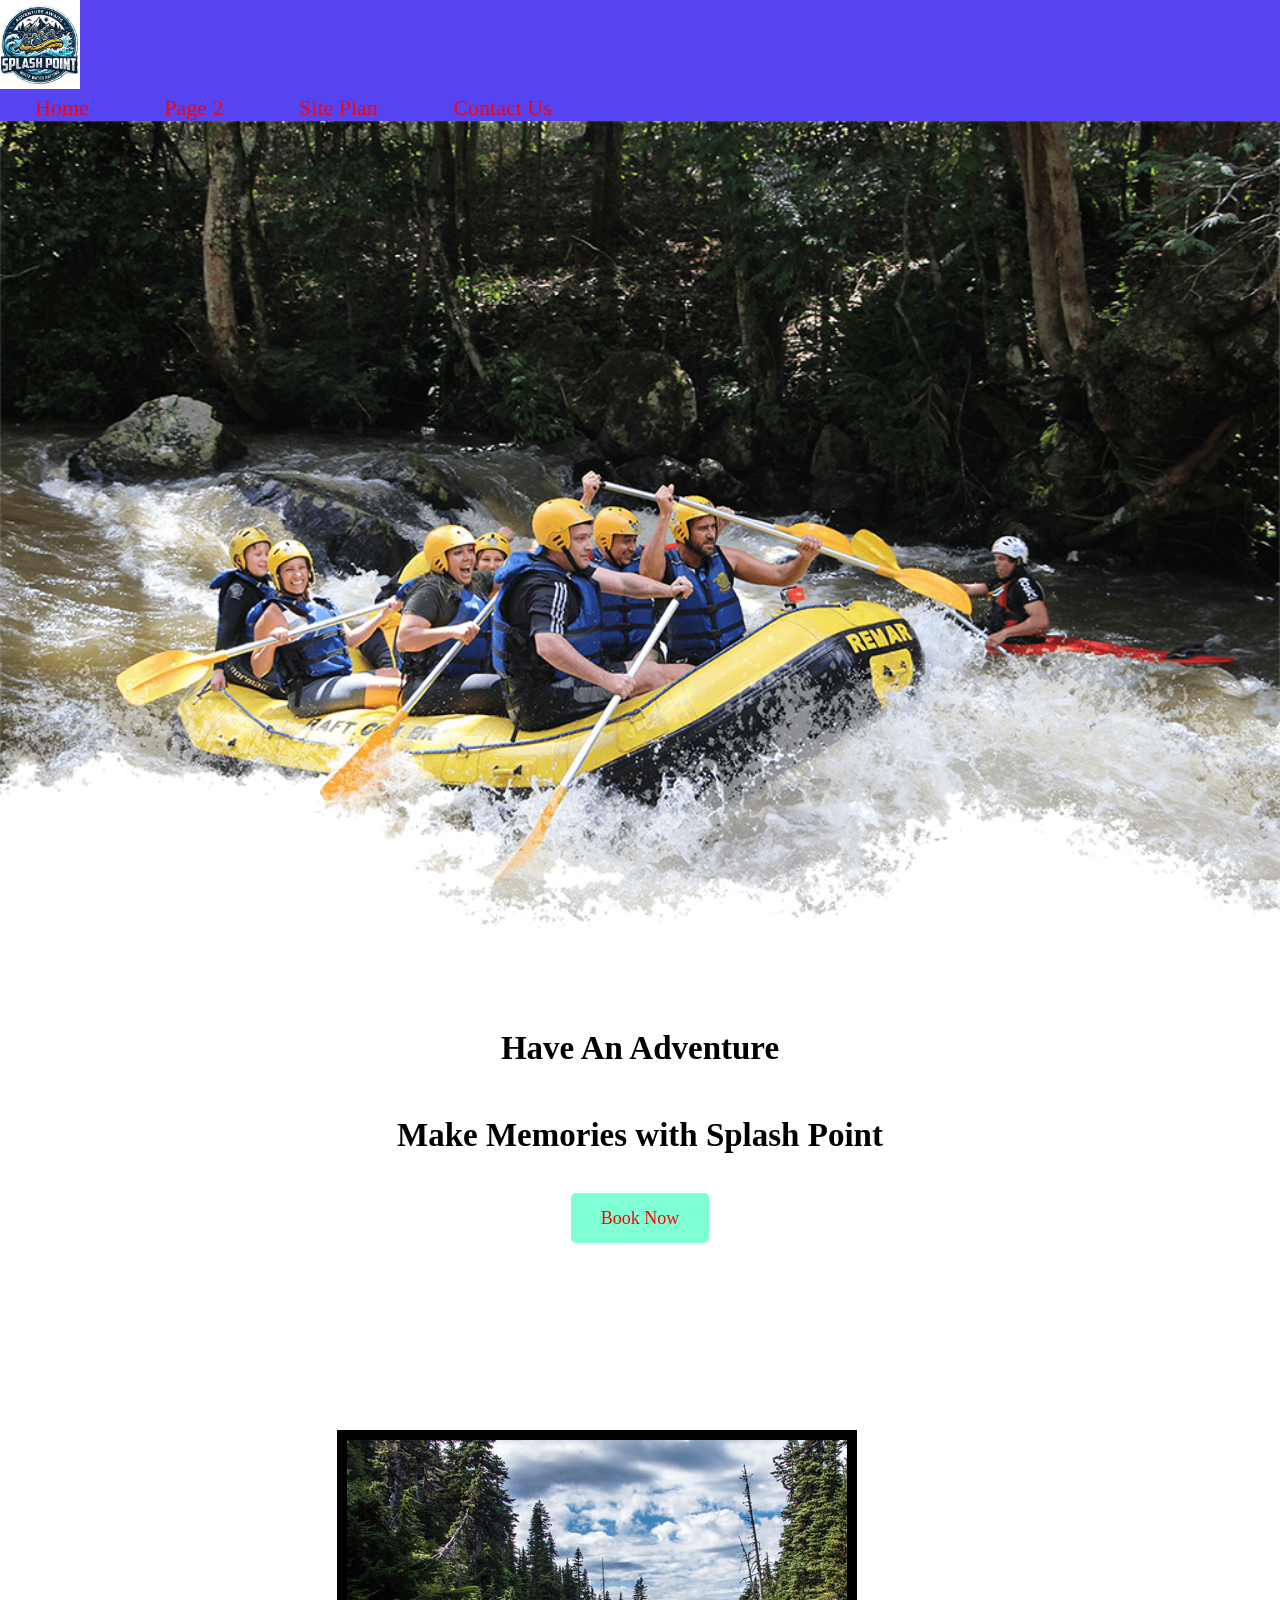
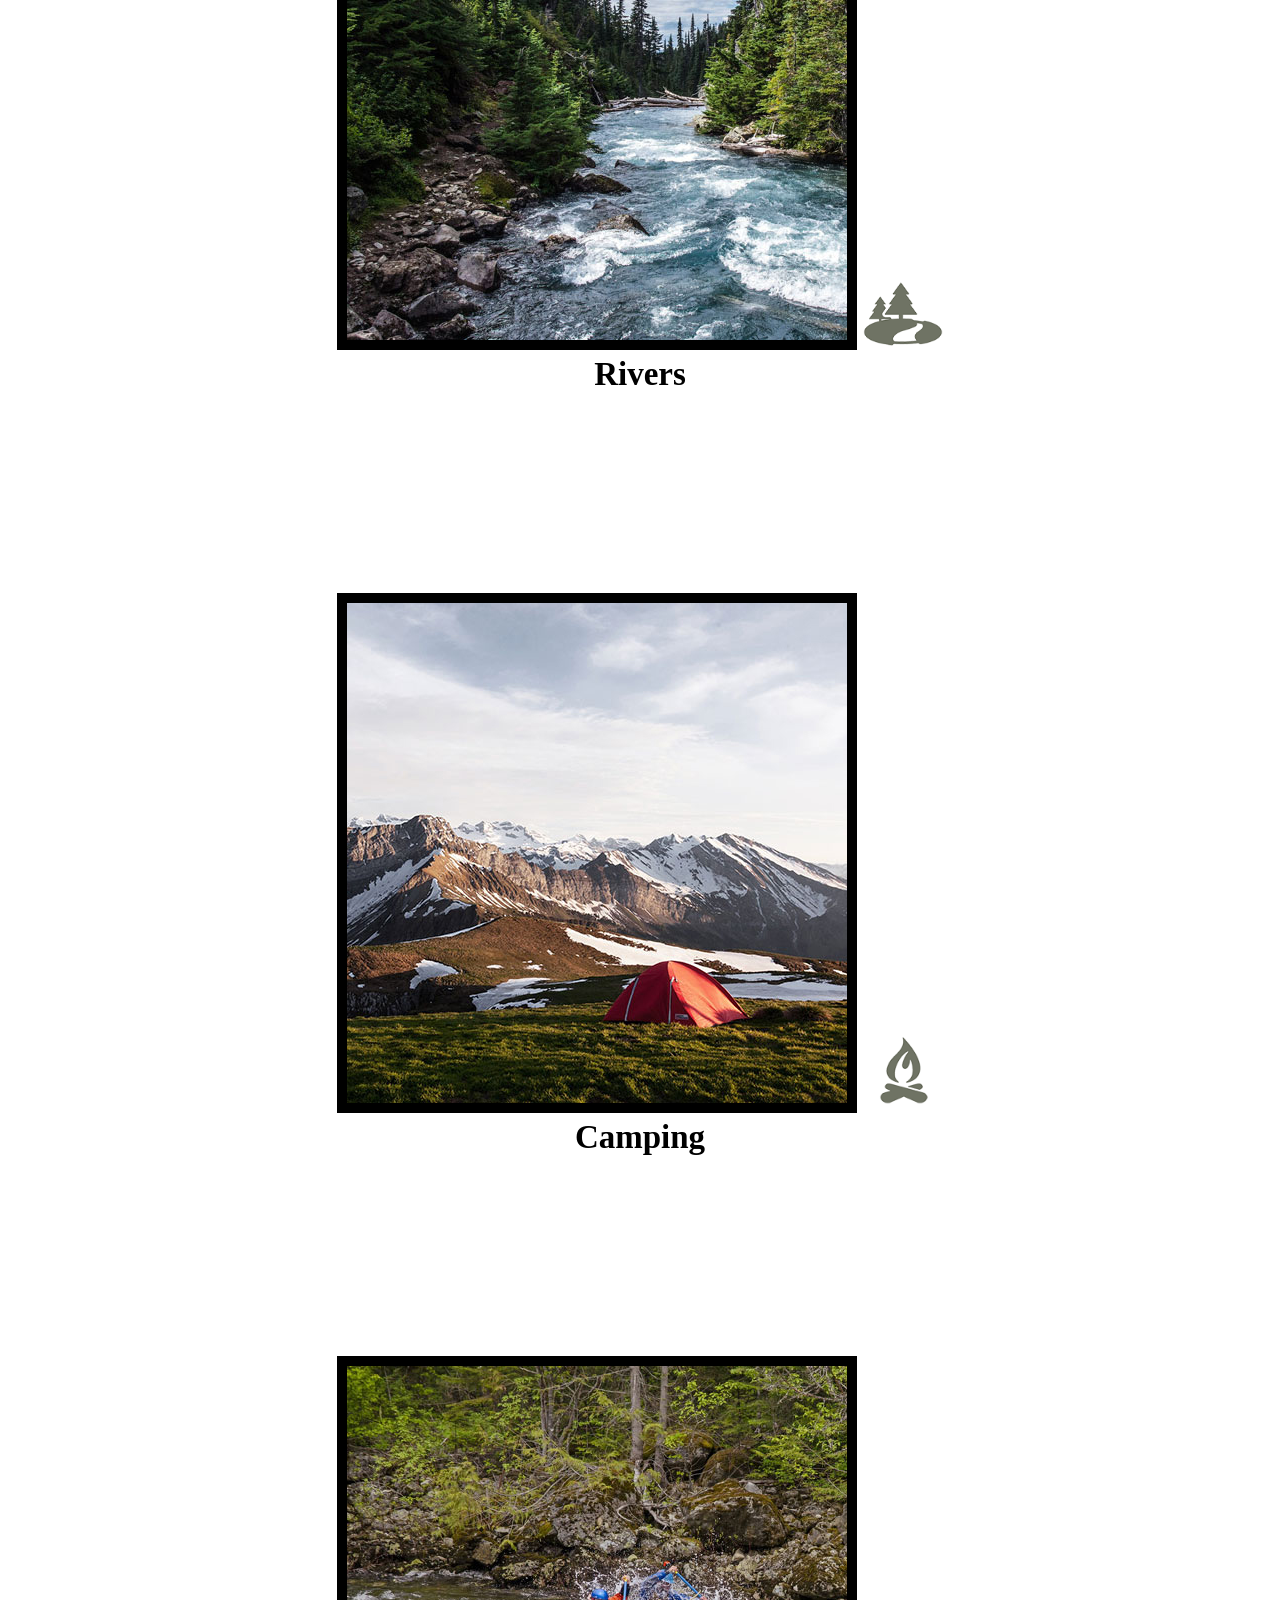
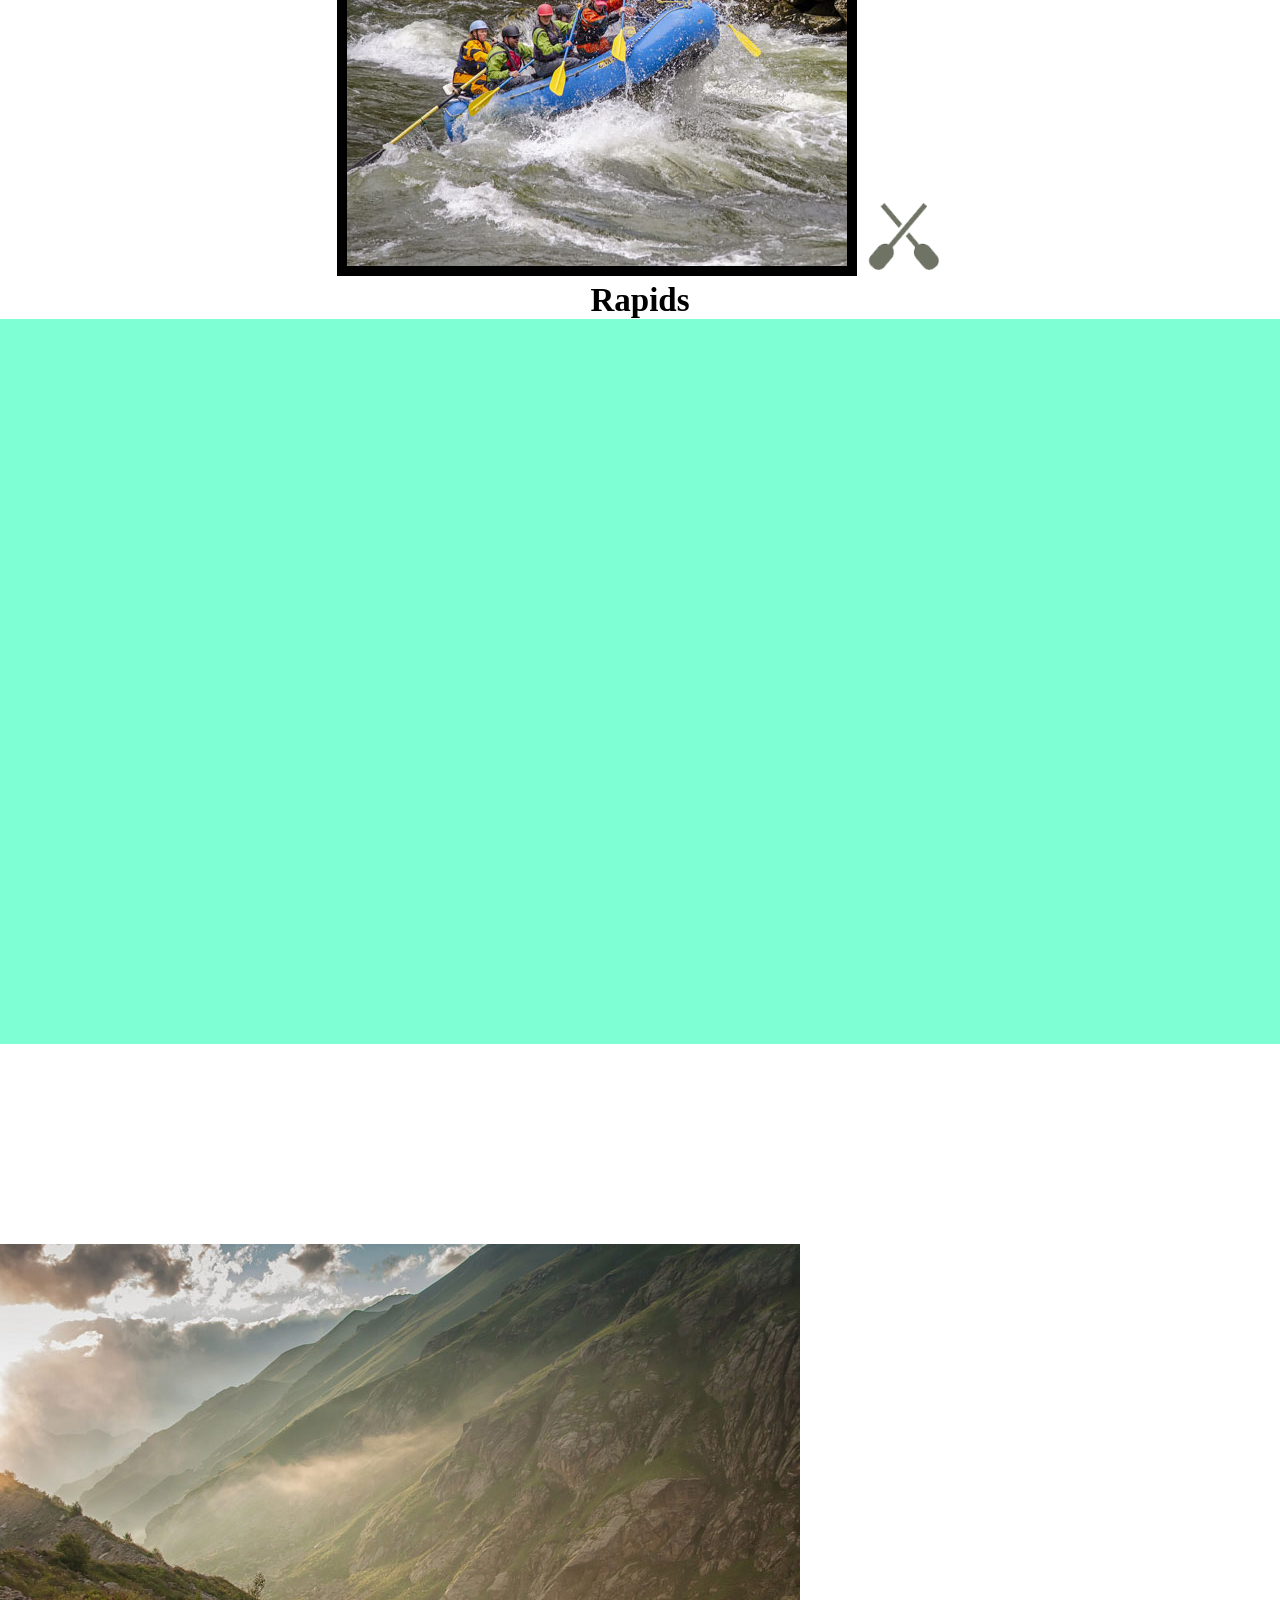
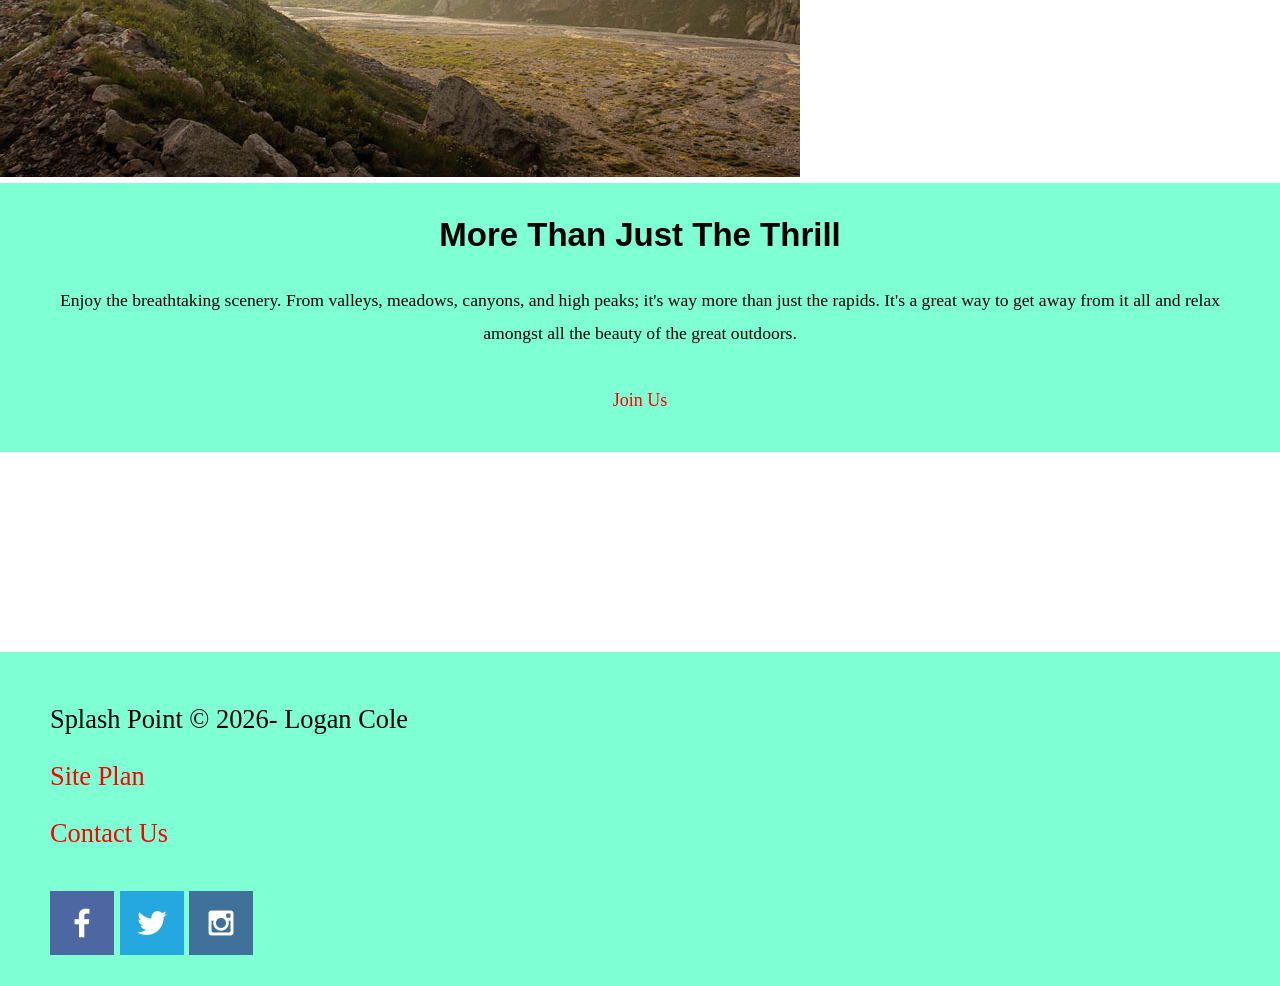
==== wwr/index.html @ 665af354 "Initial commit" ====
<!DOCTYPE html>
<html lang="en">
<head>
    <meta charset="UTF-8">
    <meta name="viewport" content="width=device-width, initial-scale=1.0">
    <title>Splash Point | Home</title>
    <link rel="stylesheet" href="styles/style.css">
</head>
<body>
    <div id="content">
        <header>
            <a id="logo_link" href="index.html">
            <img class="logo" src="images/splash-point-logo.jpg"
    alt="Splash Point Logo">
        </a>
        <nav>
            <a href="index.html">Home</a>
            <a href="#">Page 2</a>
            <a href="site-plan-rafting.html">Site Plan</a>
            <a href="contactus.html">Contact Us</a>
        </nav>
        </header>
        <div id="hero">
            <div id="hero-box">
                <img id="hero-img" src="images/hero.png" alt="People enjoying white water rafting">
            </div>
            <section id="hero-msg">
                <h1 class='button-box'>Have An Adventure</h1>
                <h2>Make Memories with Splash Point </h2>
                <div class='button-box'>
                    <a class='book' href="contactus.html">Book Now</a>
                </div>
            </section>
        </div>
        <main class="home-grid">
            <section class="rivers-card">
                <img class="card-img" src="images/rivers.jpg" alt="river in forest">
                <img class="icon" src="images/river_icon.png" alt="river icon">
                <h2>Rivers</h2>
            </section>
            <section class="camping-card">
                <img class="card-img" src="images/camping.jpg" alt="tent in mountains">
                <img class="icon" src="images/fire_icon.png" alt="fire icon">
                <h2>Camping</h2>
            </section>
            <section class="rapids-card">
                <img class="card-img" src="images/rapids.jpg" alt="rafting boat">
                <img class="icon" src="images/oars.png" alt="oars icon">
                <h2>Rapids</h2>
                <div id="background"></div>
            </section>
            <img class="mountains" src="images/mountains.jpg" alt="Misty mountains">
            <section class="msg">
                <h2>More Than Just The Thrill</h2>
                <p>Enjoy the breathtaking scenery. From valleys, meadows, canyons, and high peaks; it's way more than just the rapids. It's a great way to get away from it all and relax amongst all the beauty of the great outdoors. </p>
                <a class='join' href="rivers.html">Join Us</a>
            </section>
        </main>
        <footer>
            <p>Splash Point &copy; 2026- Logan Cole</p>
            <p><a href="site-plan-rafting.html">Site Plan</a></p>
            <p><a href="contactus.html">Contact Us</a></p>
            <div class="social">
                <a target="_blank" href="https://facebook.com">
                    <img src="images/facebook.png" alt="fb icon">
                </a>
                <a target="_blank" href="https://twitter.com">
                    <img src="images/twitter.png" alt="twitter icon">
                </a>
                <a target="_blank" href="https://instagram.com">
                <img src="images/instagram.png" alt="instagram icon">
            </a>
            </div>
        </footer>
    </div>
</body>
</html>
---- wwr/styles/style.css ----
div {
    max-width: 1600px;
    margin: 0 auto;
}
nav a {
    text-align: center;
    color: red;
    text-decoration: none;
    padding: 35px;
}
nav a:hover {
    background-color: aquamarine;
    color: red;
}
.logo {
    width: 80px;
}
#logo_link {
    padding-top: 5px;
}
.icon {
    width: 80px;
    padding-top: 10px;
}
.home-title {
    color: red;
    font-family: 'Franklin Gothic Medium', 'Arial Narrow', Arial, sans-serif;
    font-size: 2em;
    margin-top: 10px;
}
h2 {
    color: black;
    margin: 0;
}
#hero-img {
    width: 100%;
}
#hero-msg h1, #hero-msg h2{
    text-align: center;
    margin: 50px;
}
.msg {
    background-color: aquamarine;
    line-height: 1.5em;
    padding: 35px;
}
.msg h2 {
    color: black;
    font-family: Verdana, Geneva, Tahoma, sans-serif;
}
.msg p {
    color: black;
    font-size: .8em;
    padding: 15px;
}
.button-box {
    text-align: center;
}
main section {
    text-align: center;
}
main section img {
    box-sizing: border-box;
}
#background {
    height: 725px;
    background-color: aquamarine;
}
header {
    background-color: rgb(85, 68, 240);
}
body {
    background-color: white;
    font-family: cursive;
    font-size: 22px;
    padding: 0;
    margin: 0;
}
.rivers-card, .camping-card, .rapids-card {
    margin: 200px 0;
}
.card-img {
    border: 10px solid black;
}
.book, .join {
    background-color: aquamarine;
    color: red;
    text-decoration: none;
    font-size: 18px;
    padding: 15px 30px;
    margin-top: 50px;
    border-radius: 5px;
}
.book:hover, .join:hover {
    background-color: aquamarine;
    color: red;
}

footer {
    background-color: aquamarine;
    color: black;
    padding: 25px 50px;
    margin-top: 200px;
}
footer p {
    font-size: 1.2em;
}
footer p a:hover {
    text-decoration: underline;
}
footer a {
    color: red;
    text-decoration: none;
}
footer a:hover {
    color: red;
}
footer .social img {
    padding-top: 15px;
}
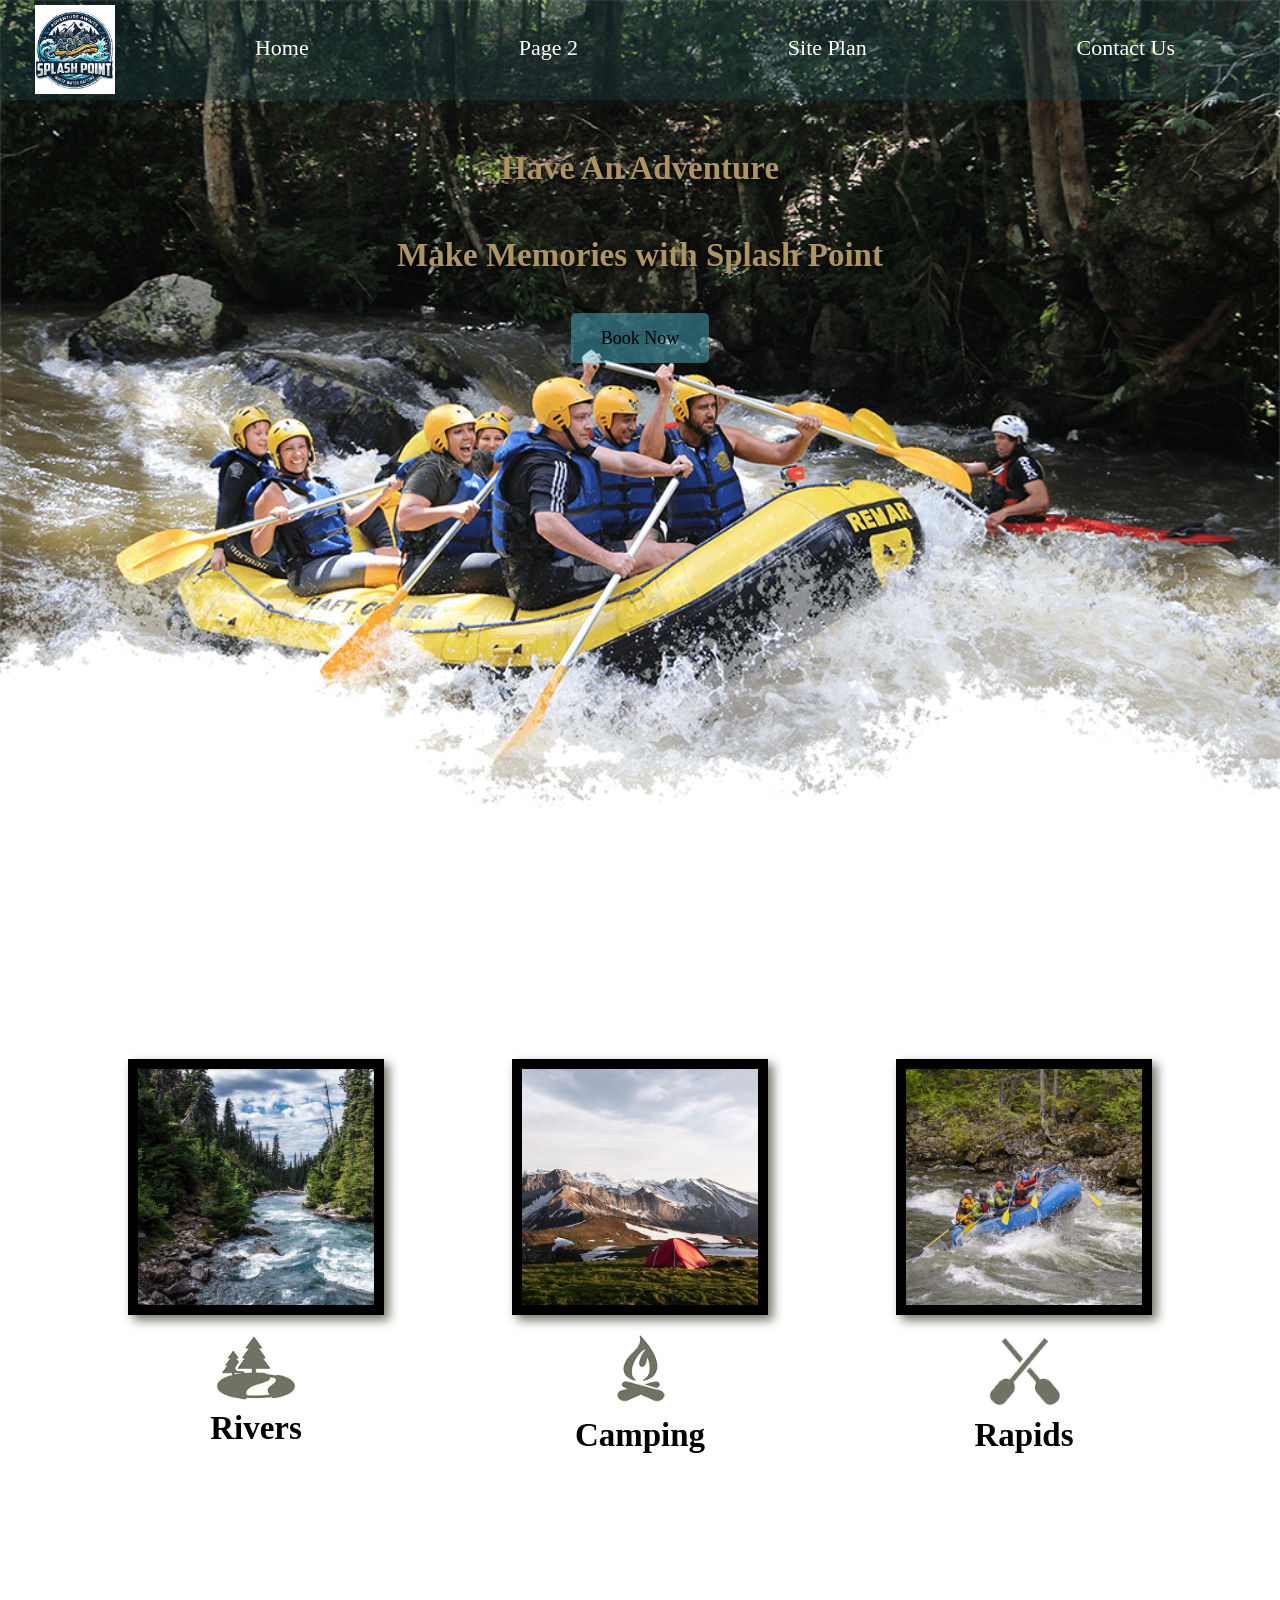
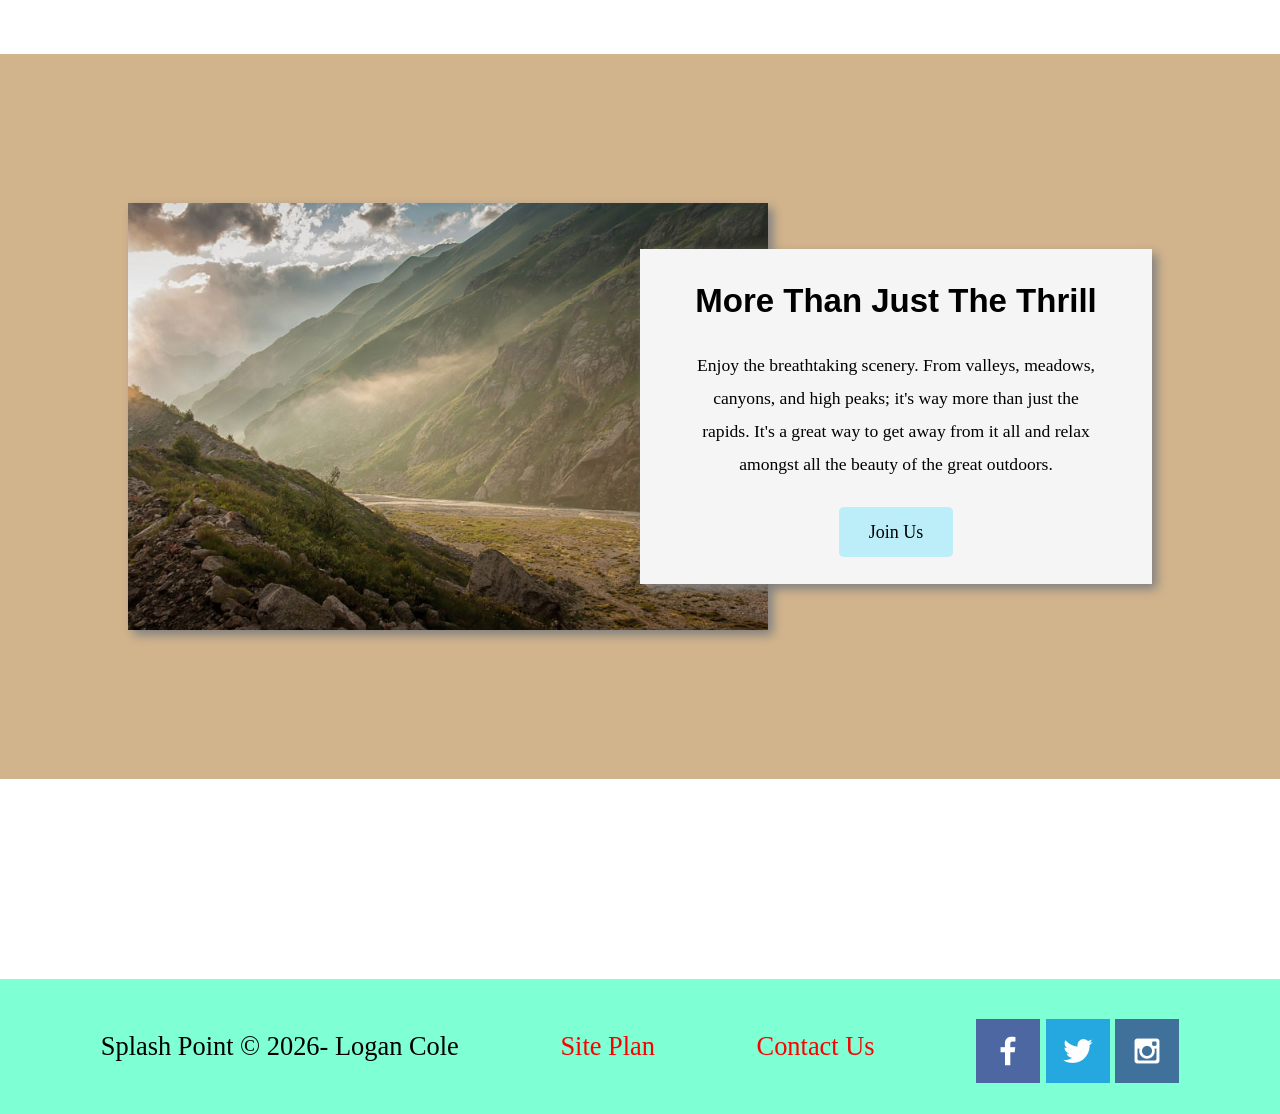
==== commit 22b3d047: "Finished Home Page" ====
--- a/wwr/index.html
+++ b/wwr/index.html
@@ -5,6 +5,7 @@
     <meta name="viewport" content="width=device-width, initial-scale=1.0">
     <title>Splash Point | Home</title>
     <link rel="stylesheet" href="styles/style.css">
+    <!-- This is a Commit -->
 </head>
 <body>
     <div id="content">
@@ -47,8 +48,8 @@
                 <img class="card-img" src="images/rapids.jpg" alt="rafting boat">
                 <img class="icon" src="images/oars.png" alt="oars icon">
                 <h2>Rapids</h2>
-                <div id="background"></div>
             </section>
+            <div id="background"></div>
             <img class="mountains" src="images/mountains.jpg" alt="Misty mountains">
             <section class="msg">
                 <h2>More Than Just The Thrill</h2>
--- a/wwr/styles/style.css
+++ b/wwr/styles/style.css
@@ -1,15 +1,63 @@
-div {
+
+@media screen and (max-width: 900px) {
+    #hero, .home-grid {
+        display: block;
+        height: auto;
+    }
+    nav, footer {
+        flex-direction: column;
+    }
+    nav a {
+        display: block;
+        padding: 15px;
+    }
+    #hero {
+        margin-top: 0;
+    }
+    #hero-msg {
+        margin-top: 0;
+    }
+    #hero-msg h4 {
+        display: none;
+    }
+    #hero-msg h1 {
+        color: #6f7364;
+    }
+    .home-title {
+        font-size: 25px;
+    }
+    .rivers-card, .camping-card, .rapids-card { 
+        margin: 50px auto;
+        width: 60%;
+    }
+    #background {
+        display: none;
+    }
+    .mountains, .msg {
+        width: 80%;
+        display: block;
+        margin: 0 auto;
+    }
+    footer {
+        margin-top: 25px;
+    }
+}
+#content {
     max-width: 1600px;
     margin: 0 auto;
 }
+nav {
+    display: flex;
+    justify-content: space-around;
+}
 nav a {
     text-align: center;
-    color: red;
+    color: white;
     text-decoration: none;
     padding: 35px;
 }
 nav a:hover {
-    background-color: aquamarine;
+    background-color: transparent;
     color: red;
 }
 .logo {
@@ -17,6 +65,8 @@
 }
 #logo_link {
     padding-top: 5px;
+    justify-self: center;
+    align-self: center;
 }
 .icon {
     width: 80px;
@@ -28,21 +78,48 @@
     font-size: 2em;
     margin-top: 10px;
 }
+.home-grid {
+    display: grid;
+    grid-template-columns: repeat(10, 1fr);
+}
 h2 {
     color: black;
     margin: 0;
+}
+#hero {
+    display: grid;
+    grid-template-columns: 1fr 3fr 1fr;
+    margin-top: -100px;
+}
+#hero-box {
+    grid-column: 1/4;
+    grid-row: 1/3;
+    z-index: -1;
 }
 #hero-img {
     width: 100%;
 }
+#hero-msg {
+    grid-column: 2/3;
+    grid-row: 1/2;
+    margin-top: 100px;
+}
 #hero-msg h1, #hero-msg h2{
     text-align: center;
+    color: rgb(173, 149, 96);
     margin: 50px;
+    text-shadow: 0 2px 6px black;
+}
+#hero-msg h4 {
+    color: white;
 }
 .msg {
-    background-color: aquamarine;
+    background-color: whitesmoke;
     line-height: 1.5em;
     padding: 35px;
+    grid-column: 6/10;
+    grid-row: 6/7;
+    box-shadow: 5px 5px 10px grey;
 }
 .msg h2 {
     color: black;
@@ -64,10 +141,14 @@
 }
 #background {
     height: 725px;
-    background-color: aquamarine;
+    background-color: tan;
+    grid-column: 1/11;
+    grid-row: 4/9;
 }
 header {
-    background-color: rgb(85, 68, 240);
+    background-color: rgba(27, 63, 71, 0.35);
+    display: grid;
+    grid-template-columns: 150px auto;
 }
 body {
     background-color: white;
@@ -79,12 +160,38 @@
 .rivers-card, .camping-card, .rapids-card {
     margin: 200px 0;
 }
+.rivers-card {
+    grid-column: 2/4;
+    grid-row: 2/3;
+}
+.camping-card {
+    grid-column: 5/7;
+    grid-row: 2/3;
+}
+.rapids-card {
+    grid-column: 8/10;
+    grid-row: 2/3;
+}
 .card-img {
     border: 10px solid black;
+    transition: transform .5s;
+    box-shadow: 5px 5px 10px #6f7364;
+}
+.card-img:hover {
+    opacity: .6;
+    transform: scale(1.1);
+}
+.card-img, .mountains {
+    width: 100%;
+}
+.mountains {
+    grid-column: 2/7;
+    grid-row: 5/8;
+    box-shadow: 5px 5px 10px grey;
 }
 .book, .join {
-    background-color: aquamarine;
-    color: red;
+    background-color: rgba(90, 225, 255, 0.377);
+    color: black;
     text-decoration: none;
     font-size: 18px;
     padding: 15px 30px;
@@ -92,7 +199,7 @@
     border-radius: 5px;
 }
 .book:hover, .join:hover {
-    background-color: aquamarine;
+    background-color: darkblue;
     color: red;
 }
 
@@ -101,6 +208,9 @@
     color: black;
     padding: 25px 50px;
     margin-top: 200px;
+    display: flex;
+    justify-content: space-around;
+    align-items: center;
 }
 footer p {
     font-size: 1.2em;
